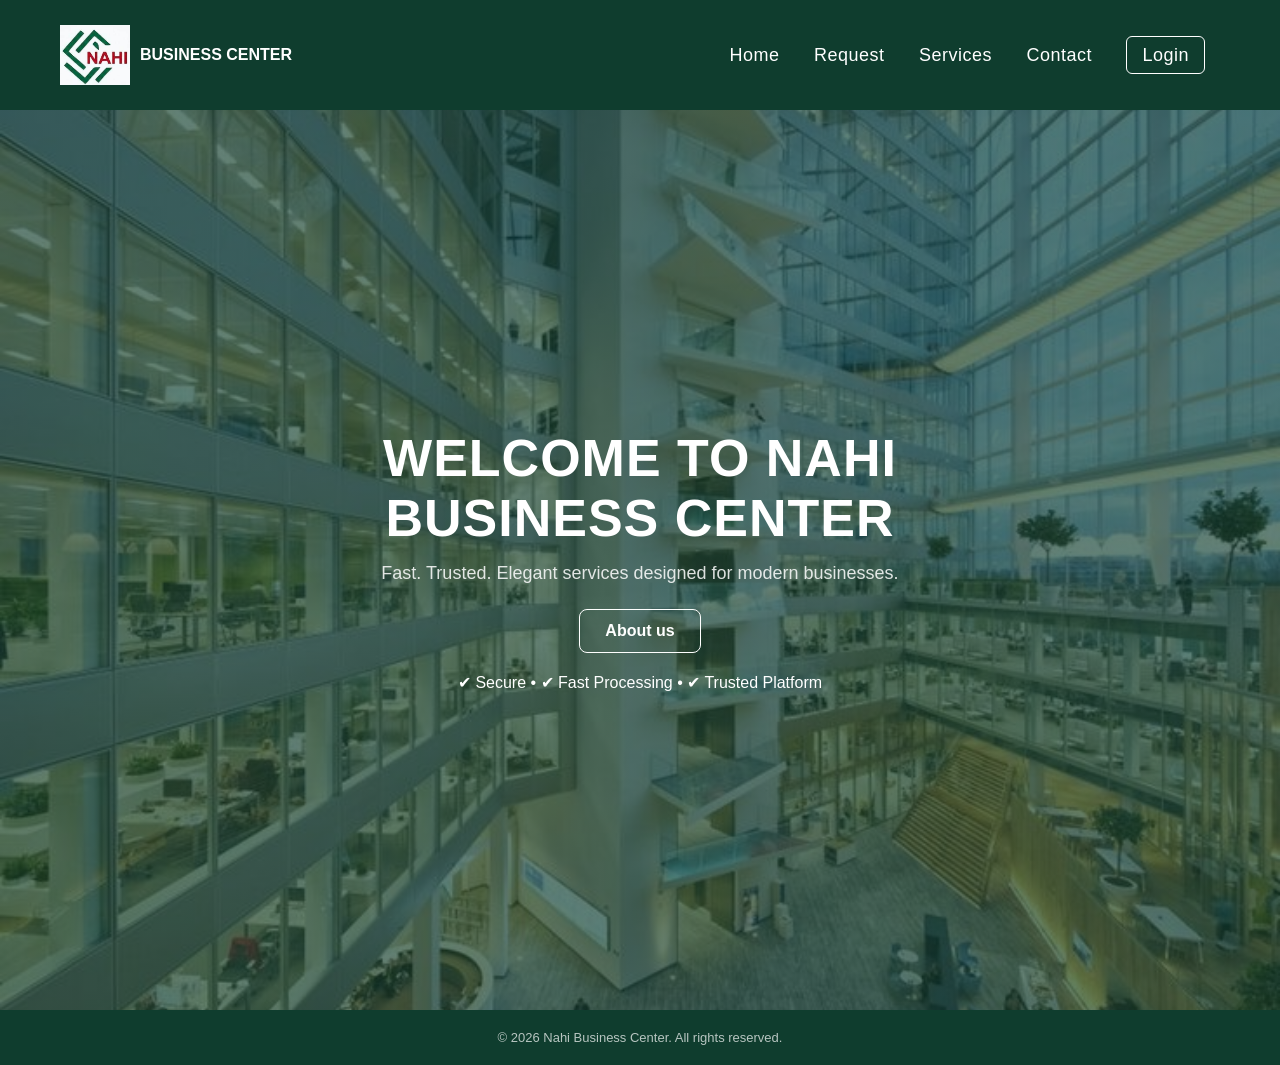
==== index.html @ b7abf855 "Initial commit" ====
<!doctype html>
<html lang="en">
  <head>
    <meta charset="UTF-8" />
    <meta name="viewport" content="width=device-width, initial-scale=1.0" />
    <title>Business Center</title>
    <link rel="stylesheet" href="style.css" />
  </head>
  <body>
    <!-- NAVBAR -->
    <header class="navbar">
      <div class="logo">
        <img src="logo.jpg" alt="logo" />
        <span>BUSINESS CENTER</span>
      </div>

      <nav>
        <a href="index.html">Home</a>
        <a href="request.html">Request</a>
        <a href="service.html">Services</a>
        <a href="contact.html">Contact</a>
        <a class="login-btn" href="login.html">Login</a>
      </nav>
    </header>

    <!-- HERO SECTION -->
    <section class="hero">
      <div class="hero-content">
        <h1>WELCOME TO NAHI BUSINESS CENTER</h1>

        <p>Fast. Trusted. Elegant services designed for modern businesses.</p>

        <div class="hero-buttons">
          <a href="about.html" class="btn">About us</a>
        </div>

        <!-- interesting element -->
        <div class="hero-note">
          ✔ Secure • ✔ Fast Processing • ✔ Trusted Platform
        </div>
      </div>
    </section>
    <!-- FOOTER -->
    <footer class="footer">
      <p>© 2026 Nahi Business Center. All rights reserved.</p>
    </footer>
  </body>
</html>
---- style.css ----
* {
  margin: 0;
  padding: 0;
  box-sizing: border-box;
  font-family: Arial, sans-serif;
}

:root {
  --dark-green: #0f3d2e;
  --forest-green: #145a3a;
  --white: #ffffff;
  --soft-white: #f5f5f5;
}
body body {
  margin: 0;
  background-color: #0f3d2e;
}

/* Glass navbar */
.glass-nav {
  background: rgba(15, 61, 46, 0.4);
  backdrop-filter: blur(12px);
  -webkit-backdrop-filter: blur(12px);
  border-bottom: 1px solid rgba(255, 255, 255, 0.1);
}

/* Nav hover effect */
.nav-link {
  transition: 0.3s;
}

.nav-link:hover {
  opacity: 0.7;
  transform: translateY(-2px);
}

/* NAVBAR */
.navbar {
  display: flex;
  justify-content: space-between;
  align-items: center;
  padding: 20px 60px;
  background: var(--dark-green);
  position: sticky;
  top: 0;
  z-index: 1000;
  animation: slideDown 0.6s ease-in-out;
}

.logo {
  display: flex;
  align-items: center;
  gap: 10px;
  color: white;
  font-weight: bold;
  cursor: pointer;
  transition:
    transform 0.3s ease,
    letter-spacing 0.3s ease;
}
.logo img {
  width: 70px;
  height: 70px;
  object-fit: contain;
  object-fit: contain;
  transition: transform 0.3s ease;
}
.logo:hover img {
  transform: translateY(-3px) scale(1.08);
}

.logo:hover {
  transform: translateY(-2px);
}

nav a {
  color: var(--white);
  text-decoration: none;
  margin: 0 15px;
  font-size: 18px;
  font-weight: 500;
  letter-spacing: 0.5px;
  position: relative;
  transition: 0.3s;
}

/* underline animation */
nav a::after {
  content: "";
  position: absolute;
  left: 0;
  bottom: -5px;
  width: 0%;
  height: 2px;
  background: var(--white);
  transition: 0.3s;
}

nav a:hover::after {
  width: 100%;
}

nav a:hover {
  opacity: 0.8;
  transform: translateY(-2px);
}

/* LOGIN BUTTON */
.login-btn {
  border: 1px solid var(--white);
  padding: 8px 15px;
  border-radius: 6px;
  transition: 0.3s;
}

.login-btn:hover {
  background: var(--white);
  color: var(--dark-green);
}

/* HERO */
.hero {
  height: 100vh;
  background:
    linear-gradient(rgba(15, 61, 46, 0.65), rgba(15, 61, 46, 0.65)),
    url("background.jpg");

  background-size: cover;
  background-position: center;
  background-repeat: no-repeat;

  display: flex;
  justify-content: center;
  align-items: center;
  text-align: center;
  padding: 0 20px;
}

/* smooth entrance */
.hero-content {
  max-width: 800px;
  animation: fadeUp 1s ease-in-out;
  color: white;
}

.hero h1 {
  font-size: 52px;
  font-weight: 700;
  letter-spacing: 1px;
  margin-bottom: 15px;
  color: white;
}

.hero p {
  font-size: 18px;
  opacity: 0.85;
  margin-bottom: 25px;
  color: white;
}

/* BUTTONS */
.hero-buttons {
  display: flex;
  justify-content: center;
  gap: 15px;
  margin-bottom: 20px;
}

.btn {
  padding: 12px 25px;
  border-radius: 8px;
  text-decoration: none;
  font-weight: bold;
  transition: 0.3s;
}

.btn {
  border: 1px solid white;
  color: white;
  background: transparent;
}

.btn:hover {
  transform: translateY(-4px);
  box-shadow: 0 10px 25px rgba(0, 0, 0, 0.3);
}
.card {
  background: rgba(255, 255, 255, 0.1);
  backdrop-filter: blur(10px);
  border: 1px solid rgba(255, 255, 255, 0.2);
  padding: 20px;
  border-radius: 12px;
  color: white;
}
.btn.outline {
  background: transparent;
  border: 2px solid var(--white);
  color: var(--white);
}

.btn.outline:hover {
  background: var(--white);
  color: var(--dark-green);
}

/* ANIMATIONS */
@keyframes fadeUp {
  from {
    opacity: 0;
    transform: translateY(30px);
  }
  to {
    opacity: 1;
    transform: translateY(0);
  }
}

@keyframes slideDown {
  from {
    transform: translateY(-100%);
    opacity: 0;
  }
  to {
    transform: translateY(0);
    opacity: 1;
  }
}

/* RESET */
* {
  margin: 0;
  padding: 0;
  box-sizing: border-box;
  font-family: Arial, sans-serif;
}

body {
  margin: 0;
  color: white;
  background-color: #0f3d2e;
}
/* ANIMATION */
@keyframes gradientMove {
  0% {
    background-position: 0% 50%;
  }
  50% {
    background-position: 100% 50%;
  }
  100% {
    background-position: 0% 50%;
  }
}

.login-section {
  min-height: calc(100vh - 90px);

  display: flex;
  justify-content: center;
  align-items: center;

  padding: 20px;
}

.login-box {
  width: 400px;
  margin-top: -40px;

  padding: 40px;

  border-radius: 15px;

  background: rgba(255, 255, 255, 0.08);

  backdrop-filter: blur(10px);

  border: 1px solid rgba(255, 255, 255, 0.35);

  text-align: center;
}

.login-box h1 {
  color: white;
  margin-bottom: 10px;
}

.login-box p {
  color: rgba(255, 255, 255, 0.8);
  margin-bottom: 25px;
}

.login-box input {
  width: 100%;

  padding: 14px;

  margin-bottom: 15px;

  border: 1px solid rgba(255, 255, 255, 0.15);

  border-radius: 8px;

  background: rgba(255, 255, 255, 0.08);

  color: white;
}

.login-box input::placeholder {
  color: rgba(255, 255, 255, 0.6);
}

.login-box button {
  width: 100%;

  padding: 14px;

  border: none;

  border-radius: 8px;

  background: white;

  color: #0f3d2e;

  font-weight: bold;

  cursor: pointer;

  transition: 0.3s;
}

.login-box button:hover {
  background: #0f3d2e;
  color: white;
  border: 1px solid white;
  transform: translateY(-3px);
}
.login-box select {
  width: 100%;
  padding: 14px;
  margin-bottom: 20px;

  border: 1px solid rgba(255, 255, 255, 0.15);
  border-radius: 8px;

  background: rgba(255, 255, 255, 0.08);
  color: white;

  cursor: pointer;
}
.login-box select option {
  background: #ffffff;
  color: #0f3d2e;
}
/* HERO */
.request-hero {
  display: none;
}

.request-hero h1 {
  font-size: 36px;
  font-weight: 700;
  margin-bottom: 10px;
}

.request-hero p {
  font-size: 16px;
  color: rgba(255, 255, 255, 0.8);
}

/* SECTION */
.request-section {
  background:
    linear-gradient(rgba(11, 46, 30, 0.88), rgba(11, 46, 30, 0.88)),
    url("hero.jpg") center/cover no-repeat fixed;
  min-height: calc(100vh - 80px);
  padding: 20px;
  display: flex;
  flex-direction: column;
  justify-content: center;
  align-items: center;
  overflow: hidden;
}

/* CARD */
.request-card {
  background: rgba(255, 255, 255, 0.95);
  border-radius: 12px;
  padding: 28px;
  width: 100%;
  max-width: 700px;
  box-shadow: 0 8px 32px rgba(0, 0, 0, 0.3);
}

/* FORM */
.form-row {
  display: flex;
  gap: 15px;
  margin-bottom: 12px;
}

.form-group {
  display: flex;
  flex-direction: column;
  flex: 1;
  gap: 6px;
}

.form-group label {
  font-size: 13px;
  font-weight: 600;
  color: #333;
}

.form-group input,
.form-group textarea {
  padding: 10px 14px;
  border: 1px solid #ddd;
  border-radius: 8px;
  font-size: 14px;
  font-family: Arial, sans-serif;
  transition: border 0.2s;
  outline: none;
}

.form-group input:focus,
.form-group textarea:focus {
  border-color: #0f3d2e;
}

.form-group textarea {
  resize: vertical;
}

/* BUTTON */
.submit-btn {
  width: 100%;
  padding: 14px;
  background: #0f3d2e;
  color: white;
  border: none;
  border-radius: 8px;
  font-size: 15px;
  font-weight: 600;
  cursor: pointer;
  margin-top: 10px;
  transition: background 0.2s;
}

.submit-btn:hover {
  background: #145a3a;
}

/* SUCCESS MESSAGE */
.success-msg {
  background: #dcfce7;
  color: #166534;
  border: 1px solid #bbf7d0;
  border-radius: 8px;
  padding: 14px;
  margin-bottom: 20px;
  font-weight: 600;
  text-align: center;
}

/* FOOTER */
.footer {
  background: #0f3d2e;
  color: rgba(255, 255, 255, 0.7);
  text-align: center;
  padding: 20px;
  font-size: 13px;
}

/* RESPONSIVE */
@media (max-width: 600px) {
  .form-row {
    flex-direction: column;
  }
}
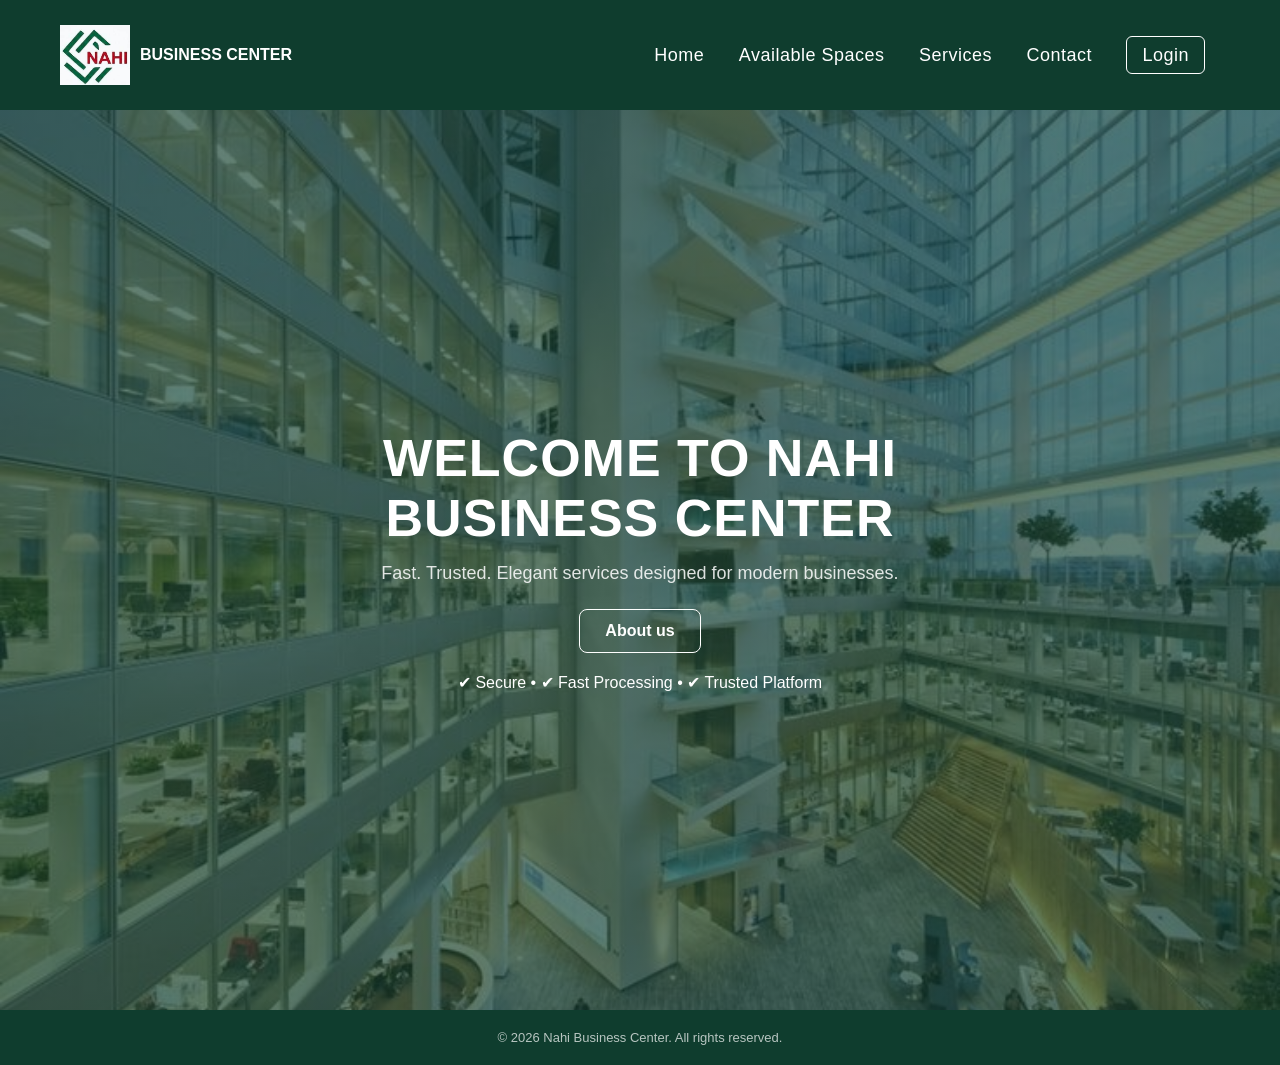
==== commit a1bb76f5: "what you changed" ====
--- a/index.html
+++ b/index.html
@@ -16,7 +16,7 @@
 
       <nav>
         <a href="index.html">Home</a>
-        <a href="request.html">Request</a>
+        <a href="available-spaces.html">Available Spaces</a>
         <a href="service.html">Services</a>
         <a href="contact.html">Contact</a>
         <a class="login-btn" href="login.html">Login</a>
--- a/style.css
+++ b/style.css
@@ -335,133 +335,6 @@
   border: 1px solid white;
   transform: translateY(-3px);
 }
-.login-box select {
-  width: 100%;
-  padding: 14px;
-  margin-bottom: 20px;
-
-  border: 1px solid rgba(255, 255, 255, 0.15);
-  border-radius: 8px;
-
-  background: rgba(255, 255, 255, 0.08);
-  color: white;
-
-  cursor: pointer;
-}
-.login-box select option {
-  background: #ffffff;
-  color: #0f3d2e;
-}
-/* HERO */
-.request-hero {
-  display: none;
-}
-
-.request-hero h1 {
-  font-size: 36px;
-  font-weight: 700;
-  margin-bottom: 10px;
-}
-
-.request-hero p {
-  font-size: 16px;
-  color: rgba(255, 255, 255, 0.8);
-}
-
-/* SECTION */
-.request-section {
-  background:
-    linear-gradient(rgba(11, 46, 30, 0.88), rgba(11, 46, 30, 0.88)),
-    url("hero.jpg") center/cover no-repeat fixed;
-  min-height: calc(100vh - 80px);
-  padding: 20px;
-  display: flex;
-  flex-direction: column;
-  justify-content: center;
-  align-items: center;
-  overflow: hidden;
-}
-
-/* CARD */
-.request-card {
-  background: rgba(255, 255, 255, 0.95);
-  border-radius: 12px;
-  padding: 28px;
-  width: 100%;
-  max-width: 700px;
-  box-shadow: 0 8px 32px rgba(0, 0, 0, 0.3);
-}
-
-/* FORM */
-.form-row {
-  display: flex;
-  gap: 15px;
-  margin-bottom: 12px;
-}
-
-.form-group {
-  display: flex;
-  flex-direction: column;
-  flex: 1;
-  gap: 6px;
-}
-
-.form-group label {
-  font-size: 13px;
-  font-weight: 600;
-  color: #333;
-}
-
-.form-group input,
-.form-group textarea {
-  padding: 10px 14px;
-  border: 1px solid #ddd;
-  border-radius: 8px;
-  font-size: 14px;
-  font-family: Arial, sans-serif;
-  transition: border 0.2s;
-  outline: none;
-}
-
-.form-group input:focus,
-.form-group textarea:focus {
-  border-color: #0f3d2e;
-}
-
-.form-group textarea {
-  resize: vertical;
-}
-
-/* BUTTON */
-.submit-btn {
-  width: 100%;
-  padding: 14px;
-  background: #0f3d2e;
-  color: white;
-  border: none;
-  border-radius: 8px;
-  font-size: 15px;
-  font-weight: 600;
-  cursor: pointer;
-  margin-top: 10px;
-  transition: background 0.2s;
-}
-
-.submit-btn:hover {
-  background: #145a3a;
-}
-
-/* SUCCESS MESSAGE */
-.success-msg {
-  background: #dcfce7;
-  color: #166534;
-  border: 1px solid #bbf7d0;
-  border-radius: 8px;
-  padding: 14px;
-  margin-bottom: 20px;
-  font-weight: 600;
-  text-align: center;
-}
 
 /* FOOTER */
 .footer {
@@ -472,9 +345,4 @@
   font-size: 13px;
 }
 
-/* RESPONSIVE */
-@media (max-width: 600px) {
-  .form-row {
-    flex-direction: column;
-  }
-}
+
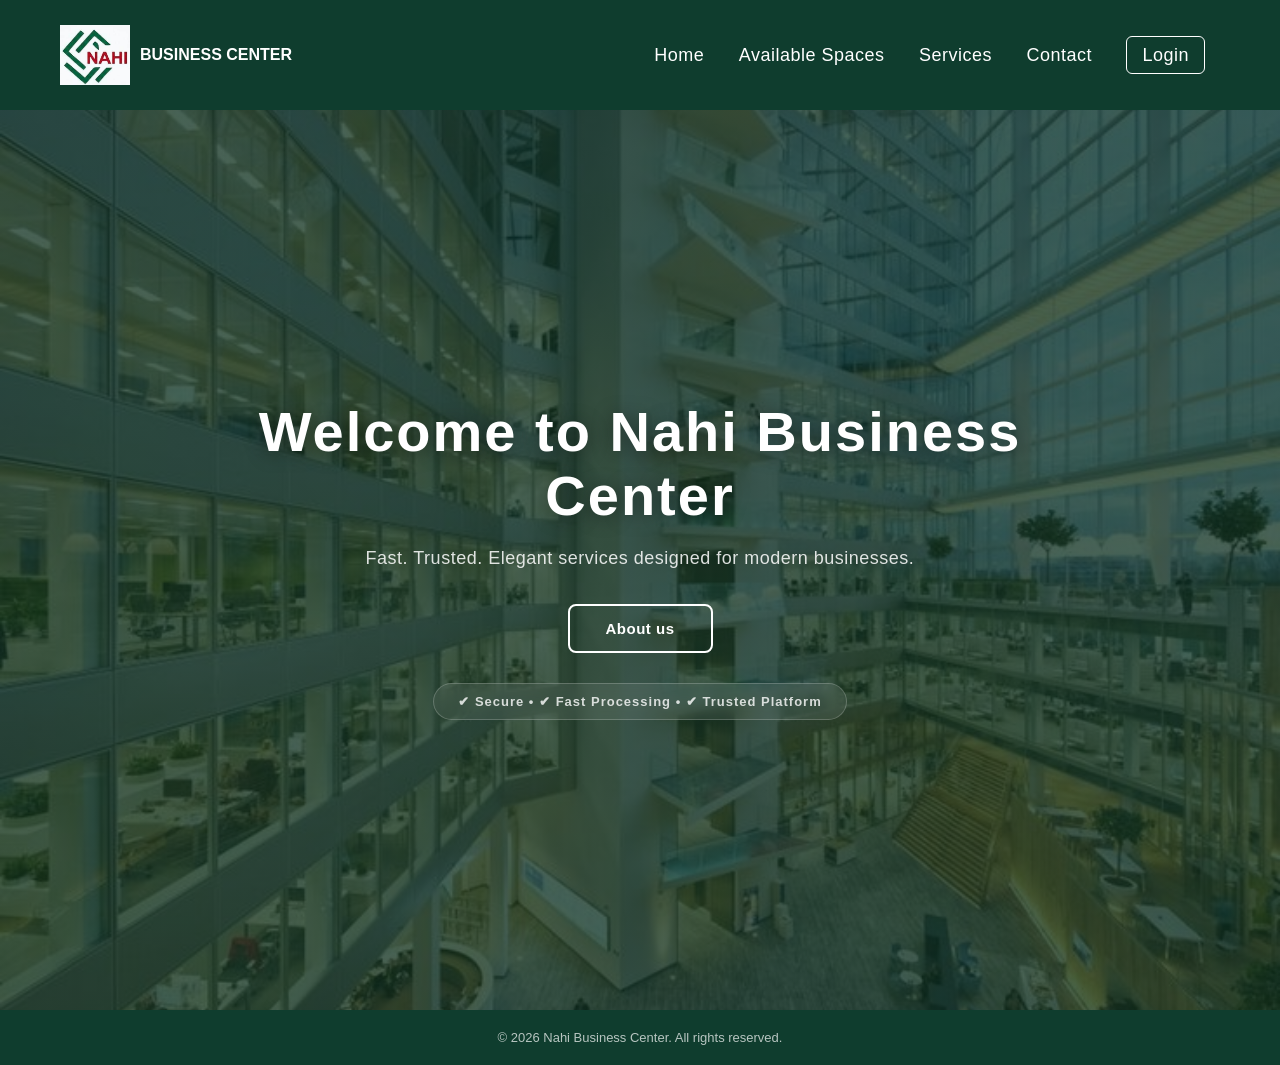
==== commit c4813ae1: "what you changed" ====
--- a/index.html
+++ b/index.html
@@ -26,7 +26,7 @@
     <!-- HERO SECTION -->
     <section class="hero">
       <div class="hero-content">
-        <h1>WELCOME TO NAHI BUSINESS CENTER</h1>
+        <h1>Welcome to Nahi Business Center</h1>
 
         <p>Fast. Trusted. Elegant services designed for modern businesses.</p>
 
--- a/style.css
+++ b/style.css
@@ -11,27 +11,11 @@
   --white: #ffffff;
   --soft-white: #f5f5f5;
 }
-body body {
+
+body {
   margin: 0;
+  color: white;
   background-color: #0f3d2e;
-}
-
-/* Glass navbar */
-.glass-nav {
-  background: rgba(15, 61, 46, 0.4);
-  backdrop-filter: blur(12px);
-  -webkit-backdrop-filter: blur(12px);
-  border-bottom: 1px solid rgba(255, 255, 255, 0.1);
-}
-
-/* Nav hover effect */
-.nav-link {
-  transition: 0.3s;
-}
-
-.nav-link:hover {
-  opacity: 0.7;
-  transform: translateY(-2px);
 }
 
 /* NAVBAR */
@@ -58,13 +42,14 @@
     transform 0.3s ease,
     letter-spacing 0.3s ease;
 }
+
 .logo img {
   width: 70px;
   height: 70px;
   object-fit: contain;
-  object-fit: contain;
   transition: transform 0.3s ease;
 }
+
 .logo:hover img {
   transform: translateY(-3px) scale(1.08);
 }
@@ -122,13 +107,11 @@
 .hero {
   height: 100vh;
   background:
-    linear-gradient(rgba(15, 61, 46, 0.65), rgba(15, 61, 46, 0.65)),
+    linear-gradient(rgba(11, 46, 30, 0.75), rgba(11, 46, 30, 0.75)),
     url("background.jpg");
-
   background-size: cover;
   background-position: center;
   background-repeat: no-repeat;
-
   display: flex;
   justify-content: center;
   align-items: center;
@@ -136,7 +119,6 @@
   padding: 0 20px;
 }
 
-/* smooth entrance */
 .hero-content {
   max-width: 800px;
   animation: fadeUp 1s ease-in-out;
@@ -144,18 +126,21 @@
 }
 
 .hero h1 {
-  font-size: 52px;
+  font-size: 56px;
   font-weight: 700;
-  letter-spacing: 1px;
-  margin-bottom: 15px;
-  color: white;
+  letter-spacing: 2px;
+  margin-bottom: 20px;
+  color: white;
+  line-height: 1.15;
+  text-shadow: 0 2px 20px rgba(0, 0, 0, 0.4);
 }
 
 .hero p {
   font-size: 18px;
   opacity: 0.85;
-  margin-bottom: 25px;
-  color: white;
+  margin-bottom: 35px;
+  color: white;
+  letter-spacing: 0.5px;
 }
 
 /* BUTTONS */
@@ -163,35 +148,29 @@
   display: flex;
   justify-content: center;
   gap: 15px;
-  margin-bottom: 20px;
+  margin-bottom: 30px;
 }
 
 .btn {
-  padding: 12px 25px;
+  padding: 14px 36px;
   border-radius: 8px;
   text-decoration: none;
-  font-weight: bold;
-  transition: 0.3s;
-}
-
-.btn {
-  border: 1px solid white;
+  font-weight: 700;
+  font-size: 15px;
+  transition: all 0.3s;
+  border: 2px solid white;
   color: white;
   background: transparent;
+  letter-spacing: 0.5px;
 }
 
 .btn:hover {
+  background: white;
+  color: #0b2e1e;
   transform: translateY(-4px);
-  box-shadow: 0 10px 25px rgba(0, 0, 0, 0.3);
-}
-.card {
-  background: rgba(255, 255, 255, 0.1);
-  backdrop-filter: blur(10px);
-  border: 1px solid rgba(255, 255, 255, 0.2);
-  padding: 20px;
-  border-radius: 12px;
-  color: white;
-}
+  box-shadow: 0 10px 30px rgba(0, 0, 0, 0.3);
+}
+
 .btn.outline {
   background: transparent;
   border: 2px solid var(--white);
@@ -203,79 +182,40 @@
   color: var(--dark-green);
 }
 
-/* ANIMATIONS */
-@keyframes fadeUp {
-  from {
-    opacity: 0;
-    transform: translateY(30px);
-  }
-  to {
-    opacity: 1;
-    transform: translateY(0);
-  }
-}
-
-@keyframes slideDown {
-  from {
-    transform: translateY(-100%);
-    opacity: 0;
-  }
-  to {
-    transform: translateY(0);
-    opacity: 1;
-  }
-}
-
-/* RESET */
-* {
-  margin: 0;
-  padding: 0;
-  box-sizing: border-box;
-  font-family: Arial, sans-serif;
-}
-
-body {
-  margin: 0;
-  color: white;
-  background-color: #0f3d2e;
-}
-/* ANIMATION */
-@keyframes gradientMove {
-  0% {
-    background-position: 0% 50%;
-  }
-  50% {
-    background-position: 100% 50%;
-  }
-  100% {
-    background-position: 0% 50%;
-  }
-}
-
+/* HERO NOTE */
+.hero-note {
+  display: inline-flex;
+  align-items: center;
+  gap: 8px;
+  font-size: 13px;
+  font-weight: 600;
+  color: rgba(255, 255, 255, 0.8);
+  background: rgba(255, 255, 255, 0.08);
+  border: 1px solid rgba(255, 255, 255, 0.2);
+  padding: 10px 24px;
+  border-radius: 30px;
+  letter-spacing: 1px;
+  backdrop-filter: blur(8px);
+}
+
+/* LOGIN */
 .login-section {
   min-height: calc(100vh - 90px);
-
+  background-color: #0b2e1e;
   display: flex;
   justify-content: center;
   align-items: center;
-
   padding: 20px;
 }
 
 .login-box {
   width: 400px;
   margin-top: -40px;
-
   padding: 40px;
-
   border-radius: 15px;
-
   background: rgba(255, 255, 255, 0.08);
-
   backdrop-filter: blur(10px);
-
   border: 1px solid rgba(255, 255, 255, 0.35);
-
   text-align: center;
 }
 
@@ -291,17 +231,11 @@
 
 .login-box input {
   width: 100%;
-
   padding: 14px;
-
   margin-bottom: 15px;
-
   border: 1px solid rgba(255, 255, 255, 0.15);
-
   border-radius: 8px;
-
   background: rgba(255, 255, 255, 0.08);
-
   color: white;
 }
 
@@ -311,21 +245,13 @@
 
 .login-box button {
   width: 100%;
-
   padding: 14px;
-
   border: none;
-
   border-radius: 8px;
-
   background: white;
-
   color: #0f3d2e;
-
   font-weight: bold;
-
   cursor: pointer;
-
   transition: 0.3s;
 }
 
@@ -345,4 +271,116 @@
   font-size: 13px;
 }
 
-
+/* ANIMATIONS */
+@keyframes fadeUp {
+  from {
+    opacity: 0;
+    transform: translateY(30px);
+  }
+  to {
+    opacity: 1;
+    transform: translateY(0);
+  }
+}
+
+@keyframes slideDown {
+  from {
+    transform: translateY(-100%);
+    opacity: 0;
+  }
+  to {
+    transform: translateY(0);
+    opacity: 1;
+  }
+}
+
+/* ===================== */
+/* RESPONSIVE            */
+/* ===================== */
+
+/* Tablet */
+@media (max-width: 900px) {
+  .navbar {
+    padding: 15px 30px;
+  }
+
+  nav a {
+    font-size: 15px;
+    margin: 0 10px;
+  }
+
+  .hero h1 {
+    font-size: 40px;
+  }
+
+  .hero p {
+    font-size: 16px;
+  }
+
+  .login-box {
+    width: 100%;
+    max-width: 400px;
+  }
+}
+
+/* Mobile */
+@media (max-width: 600px) {
+  .navbar {
+    padding: 12px 20px;
+    flex-wrap: wrap;
+    gap: 10px;
+  }
+
+  .logo img {
+    width: 50px;
+    height: 50px;
+  }
+
+  nav {
+    display: flex;
+    flex-wrap: wrap;
+    justify-content: center;
+    gap: 8px;
+  }
+
+  nav a {
+    font-size: 13px;
+    margin: 0 6px;
+  }
+
+  .login-btn {
+    padding: 6px 12px;
+    font-size: 13px;
+  }
+
+  .hero {
+    height: auto;
+    min-height: 100vh;
+    padding: 100px 20px 60px;
+  }
+
+  .hero h1 {
+    font-size: 28px;
+    letter-spacing: 1px;
+  }
+
+  .hero p {
+    font-size: 15px;
+  }
+
+  .btn {
+    padding: 12px 24px;
+    font-size: 14px;
+  }
+
+  .hero-note {
+    font-size: 11px;
+    padding: 8px 16px;
+  }
+
+  .login-box {
+    width: 100%;
+    padding: 30px 20px;
+    margin-top: 0;
+  }
+}
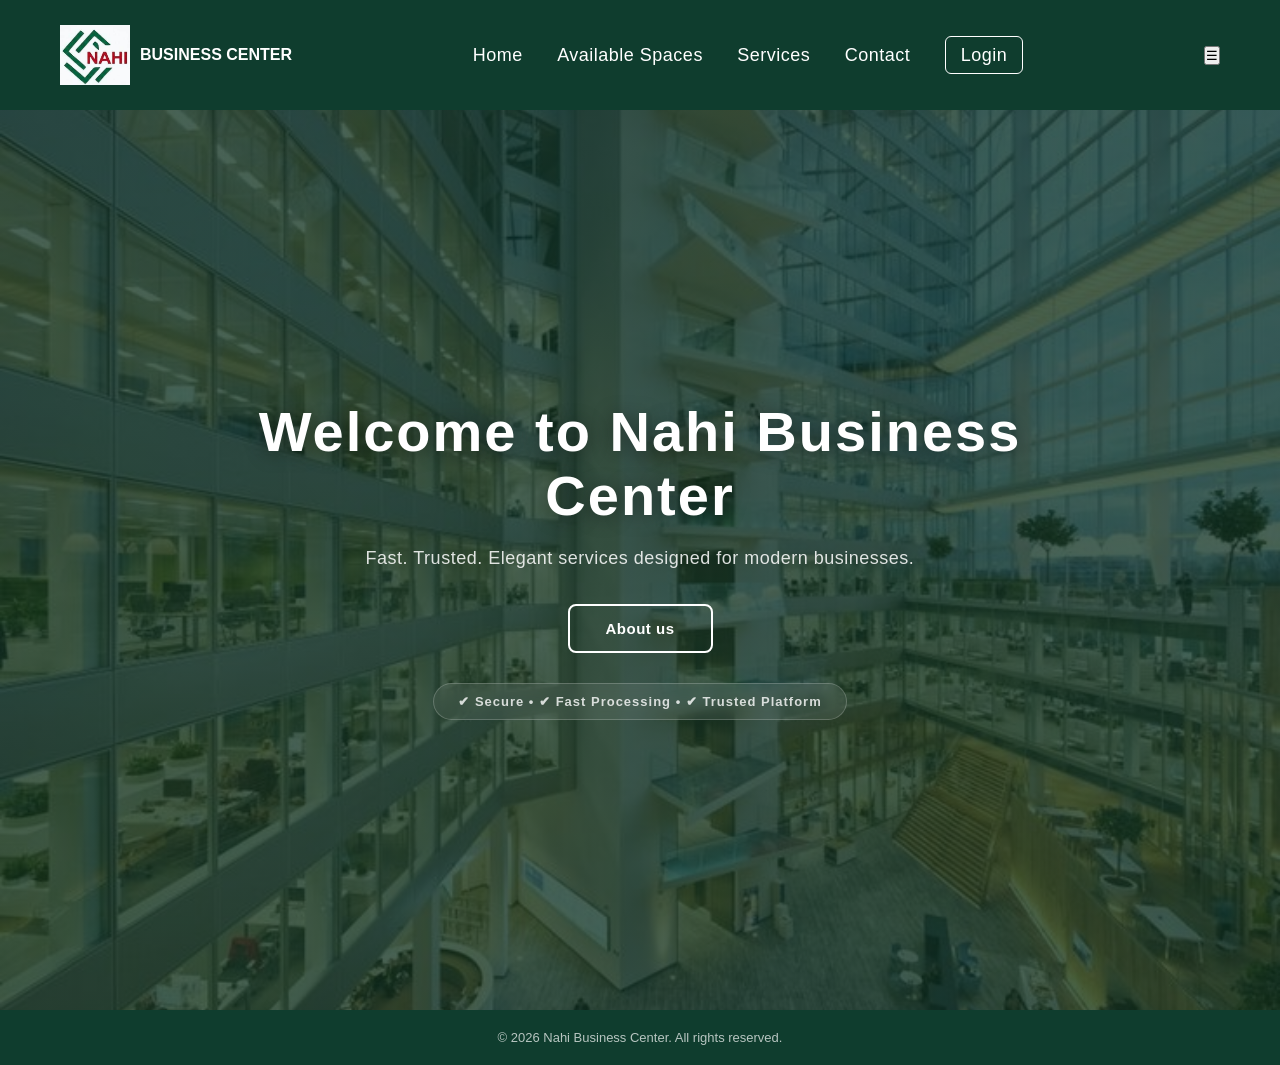
==== commit bb836a7f: "added mobile login button,fixed mobile hamburger menu" ====
--- a/index.html
+++ b/index.html
@@ -13,28 +13,38 @@
         <img src="logo.jpg" alt="logo" />
         <span>BUSINESS CENTER</span>
       </div>
-
-      <nav>
+      <!-- Hamburger Button -->
+      <button
+        class="hamburger"
+        id="hamburger"
+        onclick="toggleMenu()"
+        style="display: none !important"
+      >
+        ☰
+      </button>
+      <nav id="navMenu">
         <a href="index.html">Home</a>
         <a href="available-spaces.html">Available Spaces</a>
         <a href="service.html">Services</a>
         <a href="contact.html">Contact</a>
         <a class="login-btn" href="login.html">Login</a>
       </nav>
+      <button class="hamburger" id="hamburger" onclick="toggleMenu()">
+        ☰
+      </button>
     </header>
 
     <!-- HERO SECTION -->
     <section class="hero">
       <div class="hero-content">
         <h1>Welcome to Nahi Business Center</h1>
-
         <p>Fast. Trusted. Elegant services designed for modern businesses.</p>
 
         <div class="hero-buttons">
           <a href="about.html" class="btn">About us</a>
+          <a href="login.html" class="btn-login-mobile">🔑 Login</a>
         </div>
 
-        <!-- interesting element -->
         <div class="hero-note">
           ✔ Secure • ✔ Fast Processing • ✔ Trusted Platform
         </div>
@@ -44,5 +54,6 @@
     <footer class="footer">
       <p>© 2026 Nahi Business Center. All rights reserved.</p>
     </footer>
+    <script src="navbar.js"></script>
   </body>
 </html>
--- a/style.css
+++ b/style.css
@@ -149,6 +149,7 @@
   justify-content: center;
   gap: 15px;
   margin-bottom: 30px;
+  flex-wrap: wrap;
 }
 
 .btn {
@@ -180,6 +181,11 @@
 .btn.outline:hover {
   background: var(--white);
   color: var(--dark-green);
+}
+
+/* ✅ MOBILE LOGIN BUTTON (visible only on mobile) */
+.btn-login-mobile {
+  display: none; /* Hidden on desktop */
 }
 
 /* HERO NOTE */
@@ -324,11 +330,12 @@
 }
 
 /* Mobile */
-@media (max-width: 600px) {
+@media (max-width: 768px) {
   .navbar {
     padding: 12px 20px;
     flex-wrap: wrap;
     gap: 10px;
+    position: relative;
   }
 
   .logo img {
@@ -336,23 +343,94 @@
     height: 50px;
   }
 
-  nav {
+  /* HAMBURGER */
+  .hamburger {
+    display: block;
+    background: none;
+    border: none;
+    color: white;
+    font-size: 28px;
+    cursor: pointer;
+    padding: 5px 10px;
+    transition: 0.3s;
+  }
+
+  .hamburger:hover {
+    opacity: 0.7;
+  }
+  /* Hide hamburger on desktop */
+  .hamburger {
+    display: none !important;
+  }
+
+  /* Show hamburger on mobile */
+  @media (max-width: 768px) {
+    .hamburger {
+      display: block !important;
+    }
+  }
+  #navMenu {
+    display: none;
+    width: 100%;
+    flex-direction: column;
+    background: #0f3d2e;
+    padding: 10px 0;
+    border-top: 1px solid rgba(255, 255, 255, 0.1);
+  }
+
+  #navMenu.open {
     display: flex;
-    flex-wrap: wrap;
-    justify-content: center;
-    gap: 8px;
-  }
-
-  nav a {
-    font-size: 13px;
-    margin: 0 6px;
+  }
+
+  #navMenu a {
+    margin: 0;
+    padding: 12px 20px;
+    font-size: 15px;
+    border-bottom: 1px solid rgba(255, 255, 255, 0.05);
+    text-align: center;
+  }
+
+  #navMenu a::after {
+    display: none;
   }
 
   .login-btn {
-    padding: 6px 12px;
-    font-size: 13px;
-  }
-
+    margin: 10px 20px !important;
+    text-align: center;
+    border-radius: 6px;
+    display: block;
+  }
+
+  .btn-login-mobile {
+    display: none; /* Hidden on desktop */
+    padding: 14px 36px;
+    border-radius: 8px;
+    text-decoration: none;
+    font-weight: 700;
+    font-size: 15px;
+    transition: all 0.3s;
+    border: 2px solid white;
+    color: white;
+    background: transparent;
+    letter-spacing: 0.5px;
+  }
+
+  .btn-login-mobile:hover {
+    background: white;
+    color: #0b2e1e;
+    transform: translateY(-4px);
+    box-shadow: 0 10px 30px rgba(0, 0, 0, 0.3);
+  }
+
+  /* Show on mobile */
+  @media (max-width: 768px) {
+    .btn-login-mobile {
+      display: inline-block;
+      width: 100%;
+      max-width: 250px;
+      text-align: center;
+    }
+  }
   .hero {
     height: auto;
     min-height: 100vh;
@@ -368,14 +446,25 @@
     font-size: 15px;
   }
 
+  .hero-buttons {
+    flex-direction: column;
+    align-items: center;
+    gap: 12px;
+  }
+
   .btn {
     padding: 12px 24px;
     font-size: 14px;
+    width: 100%;
+    max-width: 250px;
+    text-align: center;
   }
 
   .hero-note {
     font-size: 11px;
     padding: 8px 16px;
+    flex-wrap: wrap;
+    justify-content: center;
   }
 
   .login-box {
